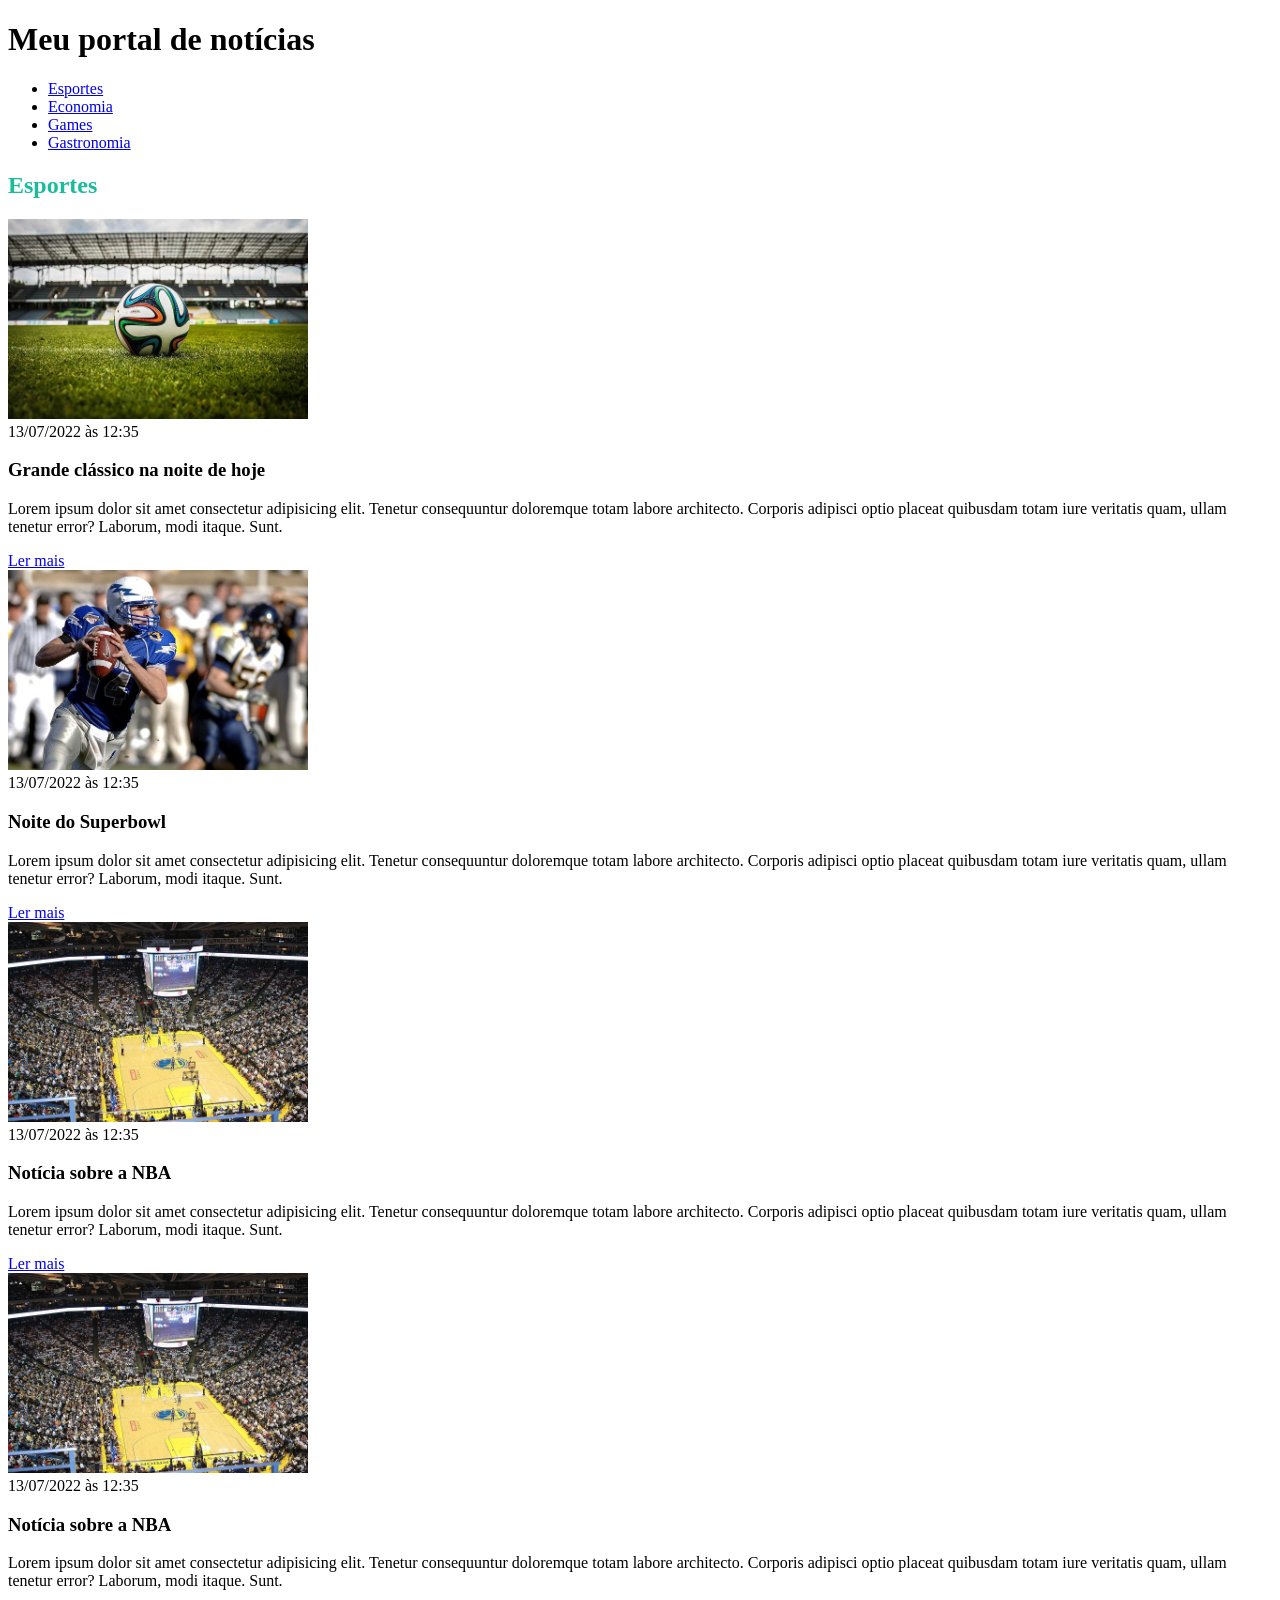
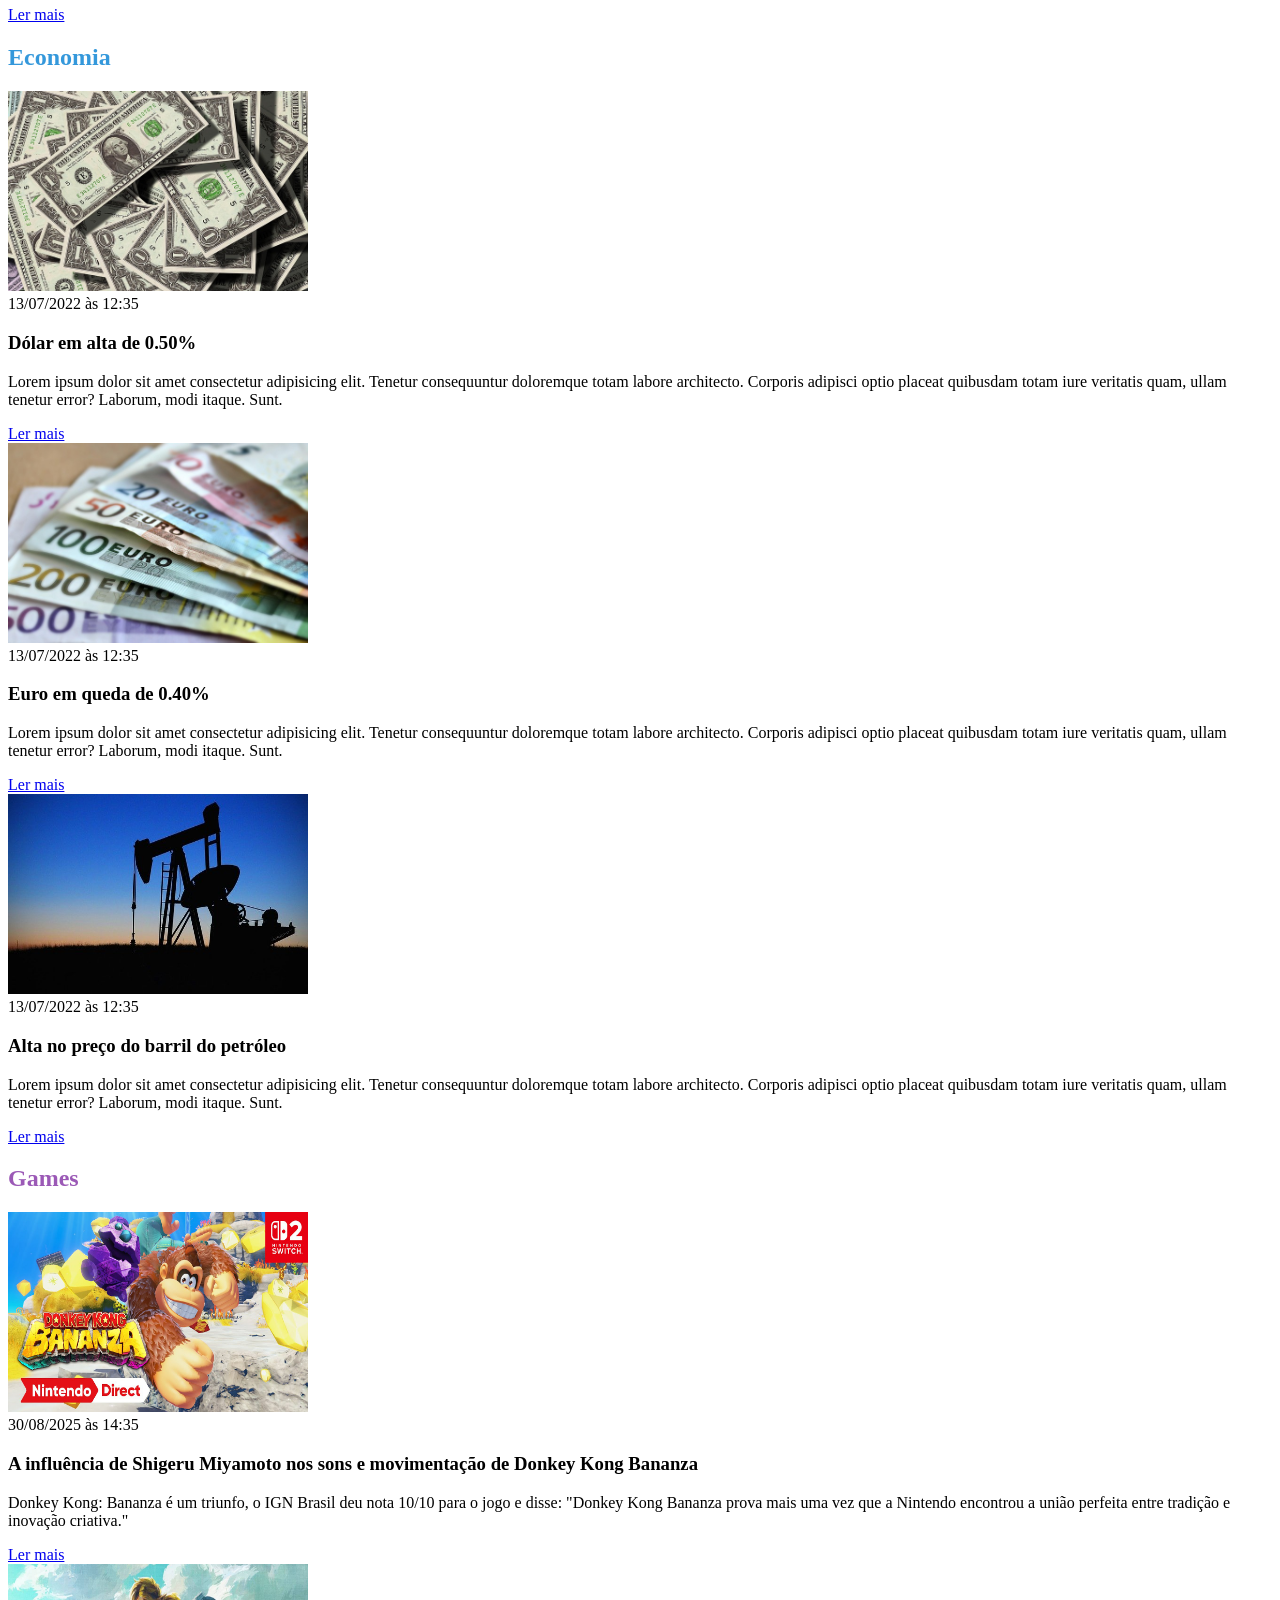
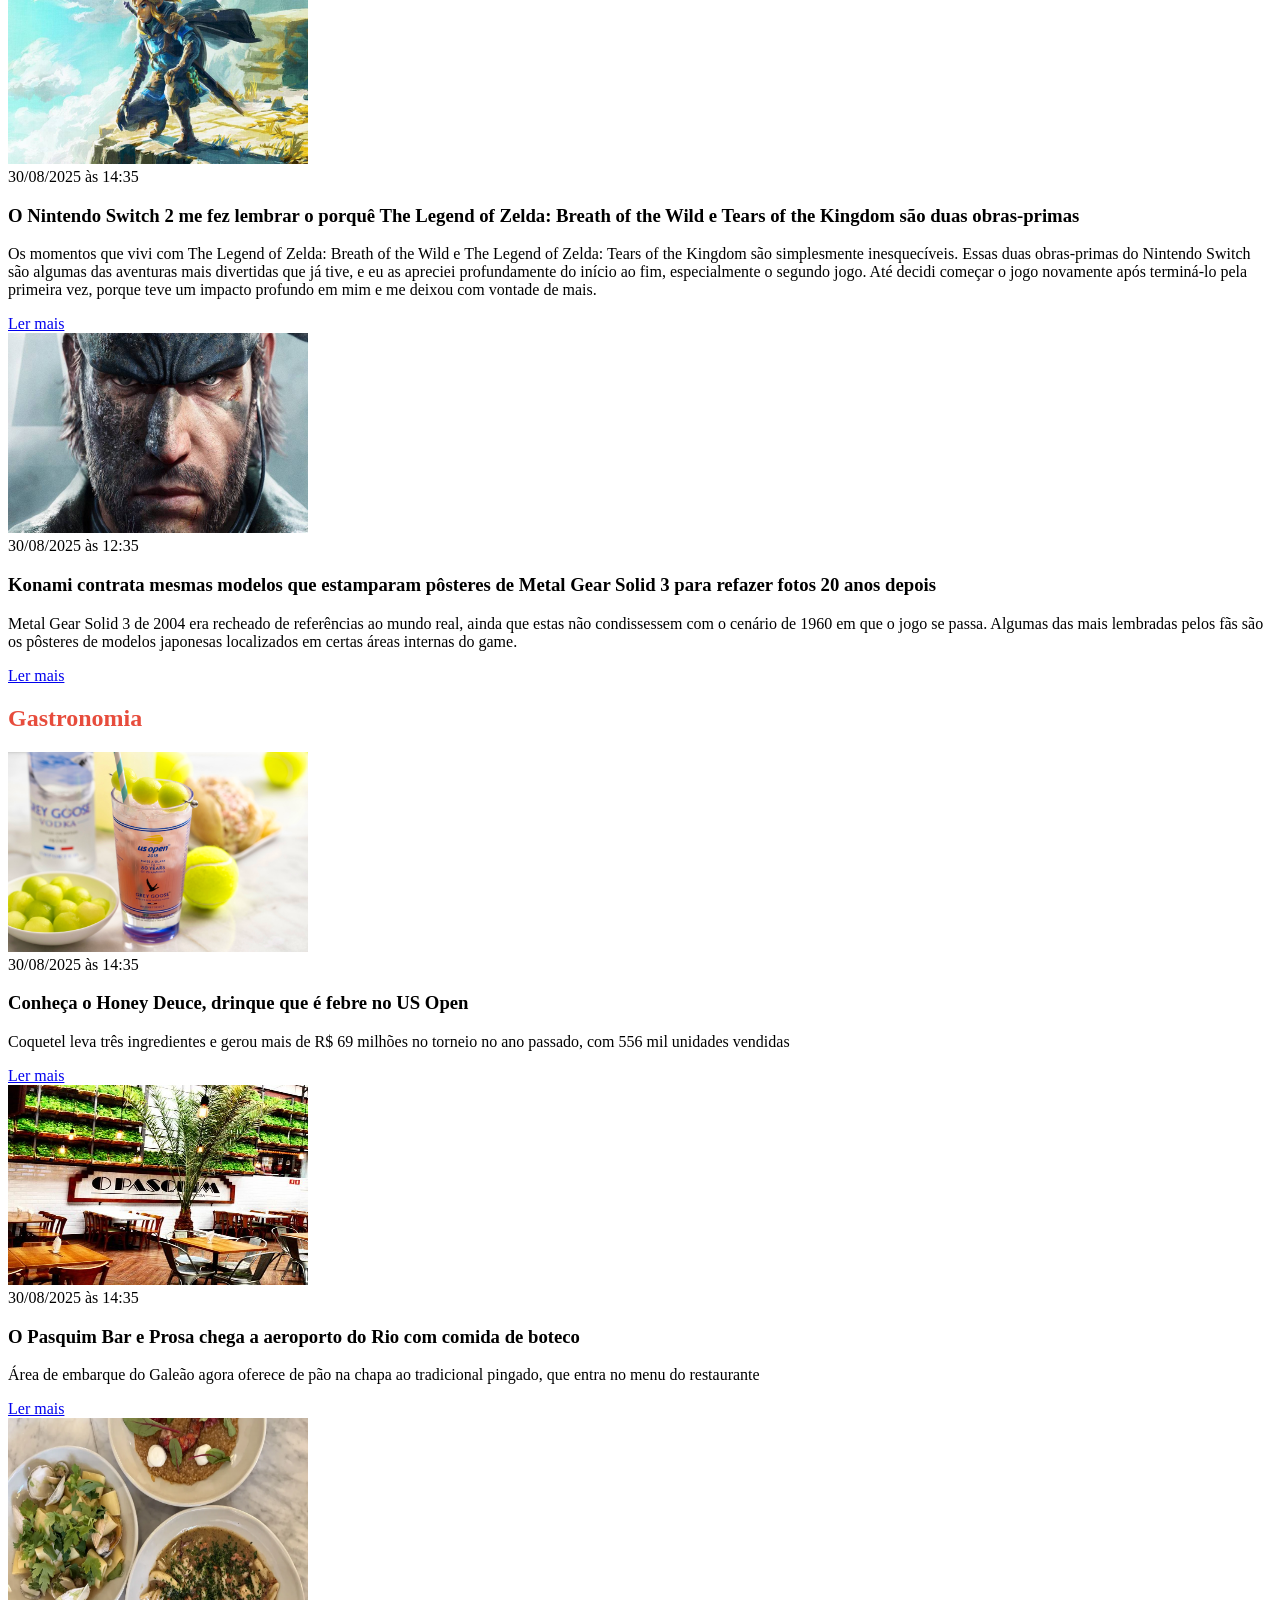
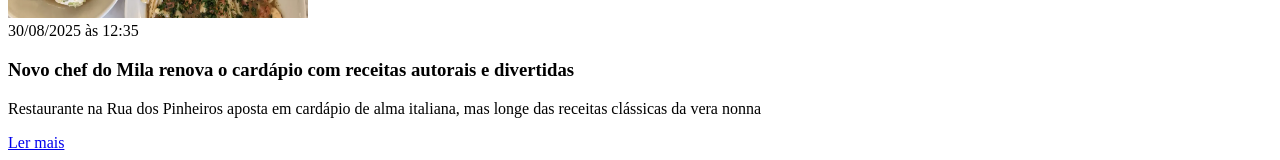
==== css/index.html @ 89047421 "Exercicio_CSS Acréscimo de duas novas seções (Games e Gastronomia). Aplicação de cor nos títulos. Fu" ====
<!DOCTYPE html>
<html lang="pt-BR">
<head>
    <meta charset="UTF-8">
    <meta http-equiv="X-UA-Compatible" content="IE=edge">
    <meta name="viewport" content="width=device-width, initial-scale=1.0">
    <title>Meu portal de notícias</title>
    <link rel="stylesheet" href="./main.css" />
    <style>
    html {
    scroll-behavior: smooth; 
    }
    img {
  width: 300px;   /* largura fixa */
  height: 200px;  /* altura fixa */
    }   
    #SportsTitle { color: #1abc9c; }
    #EconomyTitle { color: #3498db; }
    #GamesTitle { color: #9b59b6; }
    #GastronomyTitle { color: #e74c3c; }
</style>
</head>
<body>
    <header>
        <h1>Meu portal de notícias</h1>
        <nav>
            <ul>
                <li>
                    <a href="#sports" title="Ir para a seção de esportes">Esportes</a>
                </li>
                <li>
                    <a href="#economy" title="Ir para a seção de notícias">Economia</a>
                </li>
                <li>
                    <a href="#games" title="Ir para a seção de games">Games</a>
                </li>
                <li>
                    <a href="#gastronomy" title="Ir para a seção de Gastronomia">Gastronomia</a>
                </li>
            </ul>
        </nav>
    </header>
    <section id="sports">
        <h2 id="SportsTitle">Esportes</h2>
        <article>
            <img src="./imagens/futebol.jpg" alt="Bola de futebol no gramado" />
            <header>
                <time>13/07/2022 às 12:35</time>
            </header>
            <h3>Grande clássico na noite de hoje</h3>
            <p>
                Lorem ipsum dolor sit amet consectetur adipisicing elit. Tenetur consequuntur doloremque totam labore architecto. Corporis adipisci optio placeat quibusdam totam iure veritatis quam, ullam tenetur error? Laborum, modi itaque. Sunt.
            </p>
            <a href="#" title="Leia a notícia completa">Ler mais</a>
        </article>
        <article>
            <img src="./imagens/futebol-americano.jpg" alt="Jogador de futebol americano correndo com a bola na mão" />
            <header>
                <time>13/07/2022 às 12:35</time>
            </header>
            <h3>Noite do Superbowl</h3>
            <p>
                Lorem ipsum dolor sit amet consectetur adipisicing elit. Tenetur consequuntur doloremque totam labore architecto. Corporis adipisci optio placeat quibusdam totam iure veritatis quam, ullam tenetur error? Laborum, modi itaque. Sunt.
            </p>
            <a href="#" title="Leia a notícia completa">Ler mais</a>
        </article>
        <article>
            <img src="./imagens/basquete.jpg" title="Vista aérea de uma quadra de basquete" />
            <header>
                <time>13/07/2022 às 12:35</time>
            </header>
            <h3>Notícia sobre a NBA</h3>
            <p>
                Lorem ipsum dolor sit amet consectetur adipisicing elit. Tenetur consequuntur doloremque totam labore architecto. Corporis adipisci optio placeat quibusdam totam iure veritatis quam, ullam tenetur error? Laborum, modi itaque. Sunt.
            </p>
            <a href="#" title="Leia a notícia completa">Ler mais</a>
        </article>
        <article>
            <img src="./imagens/basquete.jpg" title="Vista aérea de uma quadra de basquete" />
            <header>
                <time>13/07/2022 às 12:35</time>
            </header>
            <h3>Notícia sobre a NBA</h3>
            <p>
                Lorem ipsum dolor sit amet consectetur adipisicing elit. Tenetur consequuntur doloremque totam labore architecto. Corporis adipisci optio placeat quibusdam totam iure veritatis quam, ullam tenetur error? Laborum, modi itaque. Sunt.
            </p>
            <a href="#" title="Leia a notícia completa">Ler mais</a>
        </article>
    </section>
    <section id="economy">
        <h2 id="EconomyTitle">Economia</h2>
        <article>
            <img src="./imagens/dolares.jpg" alt="Muitos dólares" />
            <header>
                <time>13/07/2022 às 12:35</time>
            </header>
            <h3>Dólar em alta de 0.50%</h3>
            <p>
                Lorem ipsum dolor sit amet consectetur adipisicing elit. Tenetur consequuntur doloremque totam labore architecto. Corporis adipisci optio placeat quibusdam totam iure veritatis quam, ullam tenetur error? Laborum, modi itaque. Sunt.
            </p>
            <a href="#" title="Leia a notícia completa">Ler mais</a>
        </article>
        <article>
            <img src="./imagens/euro.jpg" alt="Várias notas de euro" />
            <header>
                <time>13/07/2022 às 12:35</time>
            </header>
            <h3>Euro em queda de 0.40%</h3>
            <p>
                Lorem ipsum dolor sit amet consectetur adipisicing elit. Tenetur consequuntur doloremque totam labore architecto. Corporis adipisci optio placeat quibusdam totam iure veritatis quam, ullam tenetur error? Laborum, modi itaque. Sunt.
            </p>
            <a href="#" title="Leia a notícia completa">Ler mais</a>
        </article>
        <article>
            <img src="./imagens/petroleo.jpg" alt="Extração de petróleo" />
            <header>
                <time>13/07/2022 às 12:35</time>
            </header>
            <h3>Alta no preço do barril do petróleo</h3>
            <p>
                Lorem ipsum dolor sit amet consectetur adipisicing elit. Tenetur consequuntur doloremque totam labore architecto. Corporis adipisci optio placeat quibusdam totam iure veritatis quam, ullam tenetur error? Laborum, modi itaque. Sunt.
            </p>
            <a href="#" title="Leia a notícia completa">Ler mais</a>
        </article>
    </section>
    <section id="games">
        <h2 id="GamesTitle">Games</h2>
        <article>
            <img src="./imagens/DK_Bonanza.jpg" alt="Capa Donkey Kong Bonanza" />
            <header>
                <time>30/08/2025 às 14:35</time>
            </header>
            <h3>A influência de Shigeru Miyamoto nos sons e movimentação de Donkey Kong Bananza</h3>
            <p>
                Donkey Kong: Bananza é um triunfo, o IGN Brasil deu nota 10/10 para o jogo e disse: "Donkey Kong Bananza prova mais uma vez que a Nintendo encontrou a união perfeita entre tradição e inovação criativa."
            </p>
            <a href="#" title="Leia a notícia completa">Ler mais</a>
        </article>
        <article>
            <img src="./imagens/Zelda.jpg" alt="Legend of Zelda" />
            <header>
                <time>30/08/2025 às 14:35</time>
            </header>
            <h3>O Nintendo Switch 2 me fez lembrar o porquê The Legend of Zelda: Breath of the Wild e Tears of the Kingdom são duas obras-primas</h3>
            <p>
                Os momentos que vivi com The Legend of Zelda: Breath of the Wild e The Legend of Zelda: Tears of the Kingdom são simplesmente inesquecíveis. Essas duas obras-primas do Nintendo Switch são algumas das aventuras mais divertidas que já tive, e eu as apreciei profundamente do início ao fim, especialmente o segundo jogo. Até decidi começar o jogo novamente após terminá-lo pela primeira vez, porque teve um impacto profundo em mim e me deixou com vontade de mais.
            </p>
            <a href="#" title="Leia a notícia completa">Ler mais</a>
        </article>
        <article>
            <img src="./imagens/MetalGear.jpg" alt="Snake" />
            <header>
                <time>30/08/2025 às 12:35</time>
            </header>
            <h3>Konami contrata mesmas modelos que estamparam pôsteres de Metal Gear Solid 3 para refazer fotos 20 anos depois</h3>
            <p>
                Metal Gear Solid 3 de 2004 era recheado de referências ao mundo real, ainda que estas não condissessem com o cenário de 1960 em que o jogo se passa. Algumas das mais lembradas pelos fãs são os pôsteres de modelos japonesas localizados em certas áreas internas do game.
            </p>
            <a href="#" title="Leia a notícia completa">Ler mais</a>
        </article>
    </section>
    <section id="gastronomy">
        <h2 id="GastronomyTitle">Gastronomia</h2>
        <article>
            <img src="./imagens/HoneyDeuce.jpg" alt="Honey Deuce" />
            <header>
                <time>30/08/2025 às 14:35</time>
            </header>
            <h3>Conheça o Honey Deuce, drinque que é febre no US Open</h3>
            <p>
                Coquetel leva três ingredientes e gerou mais de R$ 69 milhões no torneio no ano passado, com 556 mil unidades vendidas
            </p>
            <a href="#" title="Leia a notícia completa">Ler mais</a>
        </article>
        <article>
            <img src="./imagens/o-pasquim-bar-e-prosa.jpg" alt="O pasquim" />
            <header>
                <time>30/08/2025 às 14:35</time>
            </header>
            <h3>O Pasquim Bar e Prosa chega a aeroporto do Rio com comida de boteco</h3>
            <p>
                Área de embarque do Galeão agora oferece de pão na chapa ao tradicional pingado, que entra no menu do restaurante
            </p>
            <a href="#" title="Leia a notícia completa">Ler mais</a>
        </article>
        <article>
            <img src="./imagens/Mila.png" alt="Mila receitas" />
            <header>
                <time>30/08/2025 às 12:35</time>
            </header>
            <h3>Novo chef do Mila renova o cardápio com receitas autorais e divertidas</h3>
            <p>
                Restaurante na Rua dos Pinheiros aposta em cardápio de alma italiana, mas longe das receitas clássicas da vera nonna
            </p>
            <a href="#" title="Leia a notícia completa">Ler mais</a>
        </article>
    </section>
</body>
</html>
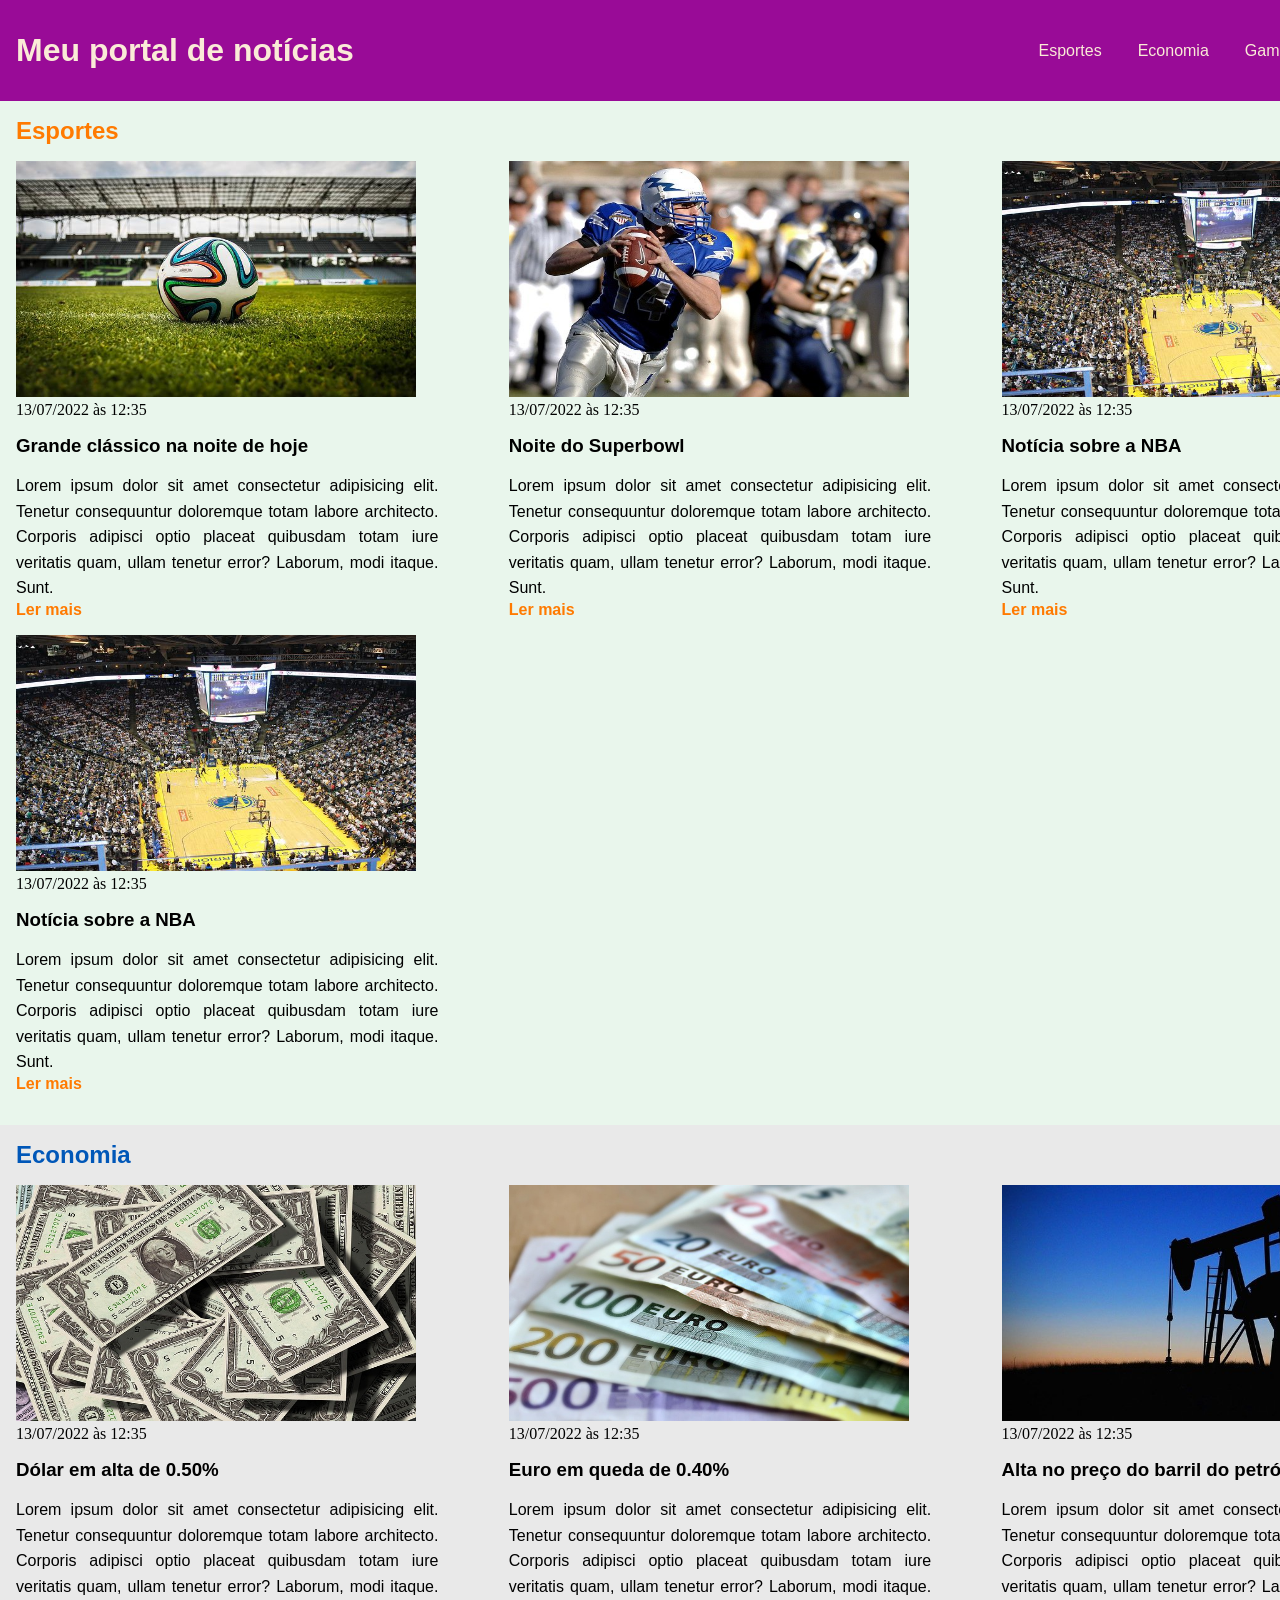
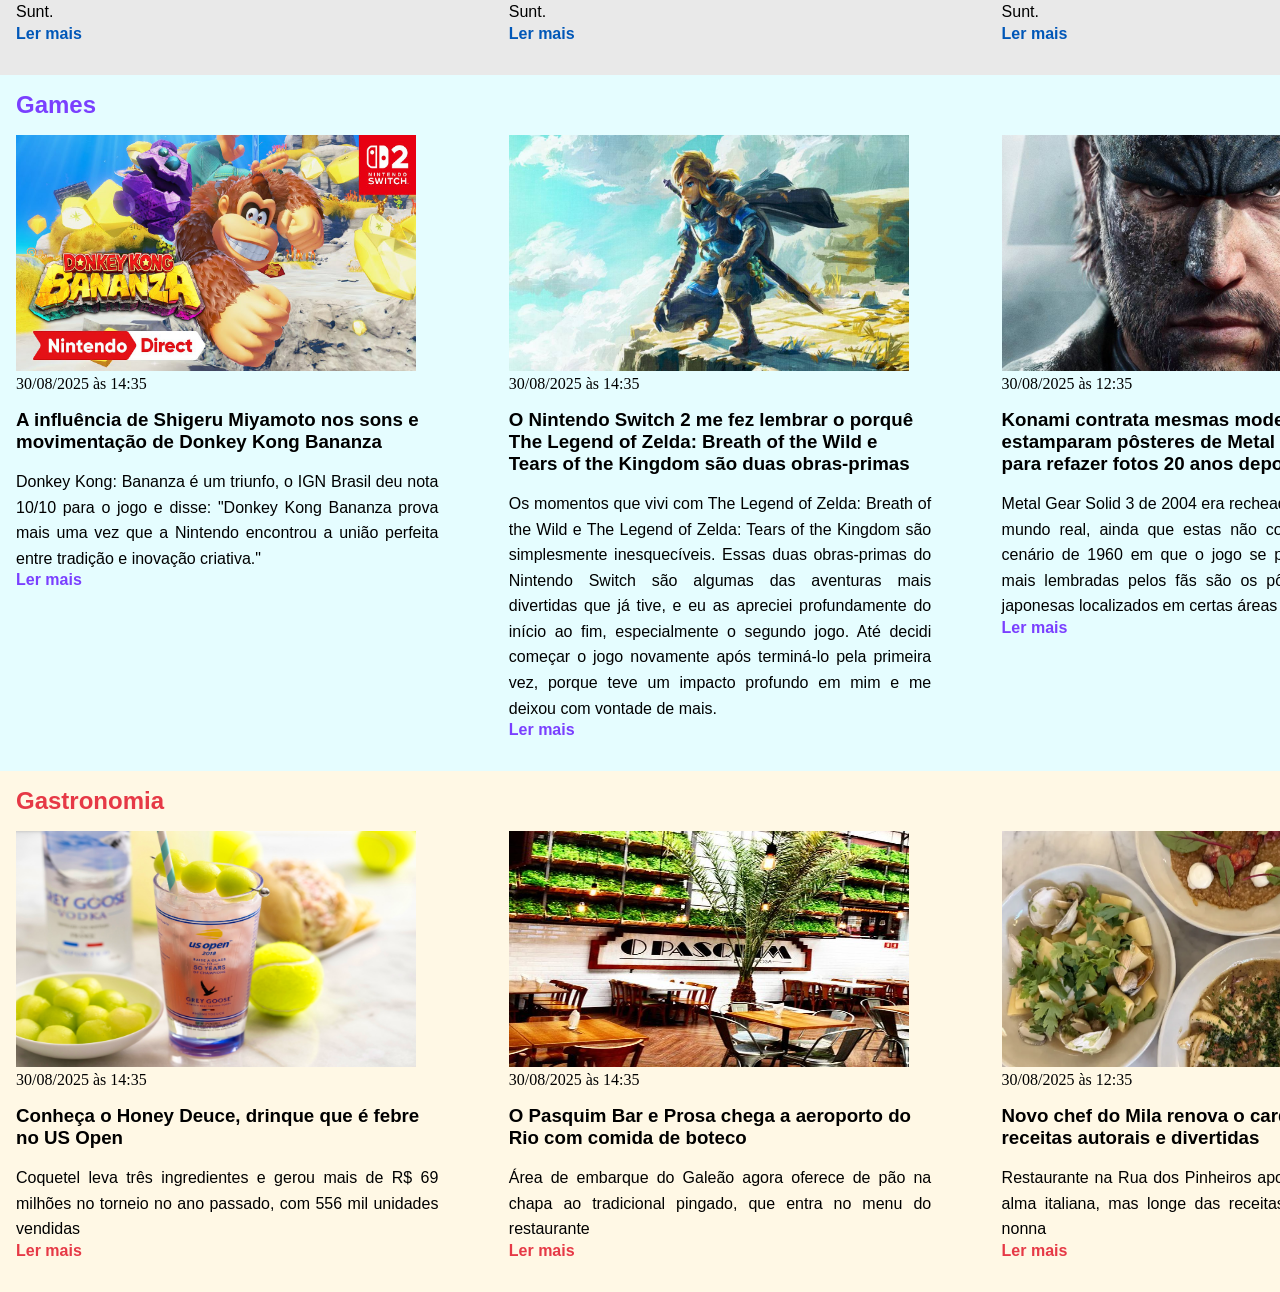
==== commit 71fcd0d6: "Correção da atividade Mudança na estilização CSS" ====
--- a/css/index.html
+++ b/css/index.html
@@ -6,23 +6,11 @@
     <meta name="viewport" content="width=device-width, initial-scale=1.0">
     <title>Meu portal de notícias</title>
     <link rel="stylesheet" href="./main.css" />
-    <style>
-    html {
-    scroll-behavior: smooth; 
-    }
-    img {
-  width: 300px;   /* largura fixa */
-  height: 200px;  /* altura fixa */
-    }   
-    #SportsTitle { color: #1abc9c; }
-    #EconomyTitle { color: #3498db; }
-    #GamesTitle { color: #9b59b6; }
-    #GastronomyTitle { color: #e74c3c; }
-</style>
 </head>
 <body>
     <header>
-        <h1>Meu portal de notícias</h1>
+        <div class="container">
+            <h1>Meu portal de notícias</h1>
         <nav>
             <ul>
                 <li>
@@ -39,10 +27,13 @@
                 </li>
             </ul>
         </nav>
+        </div>
     </header>
-    <section id="sports">
+    <div class="container">
+            <section id="sports">
         <h2 id="SportsTitle">Esportes</h2>
-        <article>
+        <div class="article">
+            <article>
             <img src="./imagens/futebol.jpg" alt="Bola de futebol no gramado" />
             <header>
                 <time>13/07/2022 às 12:35</time>
@@ -86,10 +77,14 @@
             </p>
             <a href="#" title="Leia a notícia completa">Ler mais</a>
         </article>
-    </section>
-    <section id="economy">
+        </div>
+    </section>
+    </div>
+    <div class="container">
+        <section id="economy">
         <h2 id="EconomyTitle">Economia</h2>
-        <article>
+        <div class="article">
+            <article>
             <img src="./imagens/dolares.jpg" alt="Muitos dólares" />
             <header>
                 <time>13/07/2022 às 12:35</time>
@@ -122,10 +117,14 @@
             </p>
             <a href="#" title="Leia a notícia completa">Ler mais</a>
         </article>
-    </section>
-    <section id="games">
+        </div>
+    </section>
+    </div>
+    <div class="container">
+        <section id="games">
         <h2 id="GamesTitle">Games</h2>
-        <article>
+        <div class="article">
+            <article>
             <img src="./imagens/DK_Bonanza.jpg" alt="Capa Donkey Kong Bonanza" />
             <header>
                 <time>30/08/2025 às 14:35</time>
@@ -158,10 +157,14 @@
             </p>
             <a href="#" title="Leia a notícia completa">Ler mais</a>
         </article>
-    </section>
+        </div>
+    </section>
+    </div>
+    <div class="container">
     <section id="gastronomy">
         <h2 id="GastronomyTitle">Gastronomia</h2>
-        <article>
+        <div class="article">
+            <article>
             <img src="./imagens/HoneyDeuce.jpg" alt="Honey Deuce" />
             <header>
                 <time>30/08/2025 às 14:35</time>
@@ -194,6 +197,8 @@
             </p>
             <a href="#" title="Leia a notícia completa">Ler mais</a>
         </article>
-    </section>
+        </div>
+    </section>
+    </div>
 </body>
 </html>
--- a/css/main.css
+++ b/css/main.css
@@ -0,0 +1,137 @@
+
+    *{
+        box-sizing: border-box;
+        margin: 0px;
+        padding: 0px;
+    }
+    html {
+    scroll-behavior: smooth; 
+    }
+    body > header{
+        padding: 16px 0;
+        background-color: #990b97;
+    }
+    header li{
+    display: inline;
+    }
+    header li a{
+        color: antiquewhite;
+        font-family: Arial, Helvetica, sans-serif;
+        text-decoration: none;
+        margin: 16px;
+
+    }
+    header .container{
+        display: flex;
+        align-items: center;
+        justify-content: space-between;
+    }
+    header .container h1{
+        color: antiquewhite;
+        font-family: Arial, Helvetica, sans-serif;
+        padding: 16px;
+
+    }
+    .container{
+        width: 1440px;
+        margin: 0 auto 0 auto;
+    }
+    .container h3{
+        font-family: Arial, Helvetica, sans-serif;
+        font-weight: bold
+    }
+    section{
+        padding: 16px;
+    }
+    section h2 , .article article{
+        margin-bottom: 16px;
+    }
+    .article{
+        display: flex;
+        flex-wrap: wrap;
+        justify-content: space-between;
+    }
+    .article article img {
+    width: 400px;
+    height: 236px;  
+    } 
+    .article article h3{
+        margin-top: 16px;
+        margin-bottom: 16px;
+    }
+
+    .article article{
+        width: 30%;
+    }
+    
+
+    .article article a:hover{
+        text-decoration: underline;
+    }
+    .article article p{
+        font-family: Arial, Helvetica, sans-serif;
+    }
+
+    article > p{
+        text-align: justify;          
+        text-justify: inter-word;     
+        line-height: 1.6;             
+        max-width: 65ch;
+        hyphens: auto;
+        -webkit-hyphens: auto;
+        -ms-hyphens: auto;              
+    }
+    
+    #SportsTitle {
+        color: rgb(255, 122, 0);font-family: Arial, Helvetica, sans-serif; font-weight: bold;
+    }
+    #sports{
+        background-color: rgba(40, 167, 69, 0.1);
+    }
+    #sports .article article a{
+        font-family: Arial, Helvetica, sans-serif;
+        text-decoration: none;
+        color: rgb(255,122,0);
+        font-weight: bold
+    }
+    #EconomyTitle { 
+        color: rgb(0, 87, 184); font-family: Arial, Helvetica, sans-serif; font-weight: bold
+    }
+    #economy {
+        background-color: rgba(47, 47, 47,0.1)
+    }
+    #economy .article article a{
+        font-family: Arial, Helvetica, sans-serif;
+        text-decoration: none;
+        color: rgb(0,87,184);
+        font-weight: bold
+    }
+    #GamesTitle { 
+        color: rgb(122, 63, 255); 
+        font-family: Arial, Helvetica, sans-serif; 
+        font-weight: bold
+    }
+    #games{
+        background-color: rgba(0, 229, 255,0.1);
+    }
+    #games .article article a{
+        font-family: Arial, Helvetica, sans-serif;
+        text-decoration: none;
+        color: rgb(122,63,255);
+        font-weight: bold
+    }
+    #GastronomyTitle {
+        color: rgb(230, 57, 70); 
+        font-family: Arial, Helvetica, sans-serif; 
+        font-weight: bold
+    }
+    #gastronomy{
+        background-color: rgba(255, 183, 3,0.1);
+    }
+    #gastronomy .article article a{
+        font-family: Arial, Helvetica, sans-serif;
+        text-decoration: none;
+        color: rgb(230,57,70);
+        font-weight: bold;
+    }
+    
